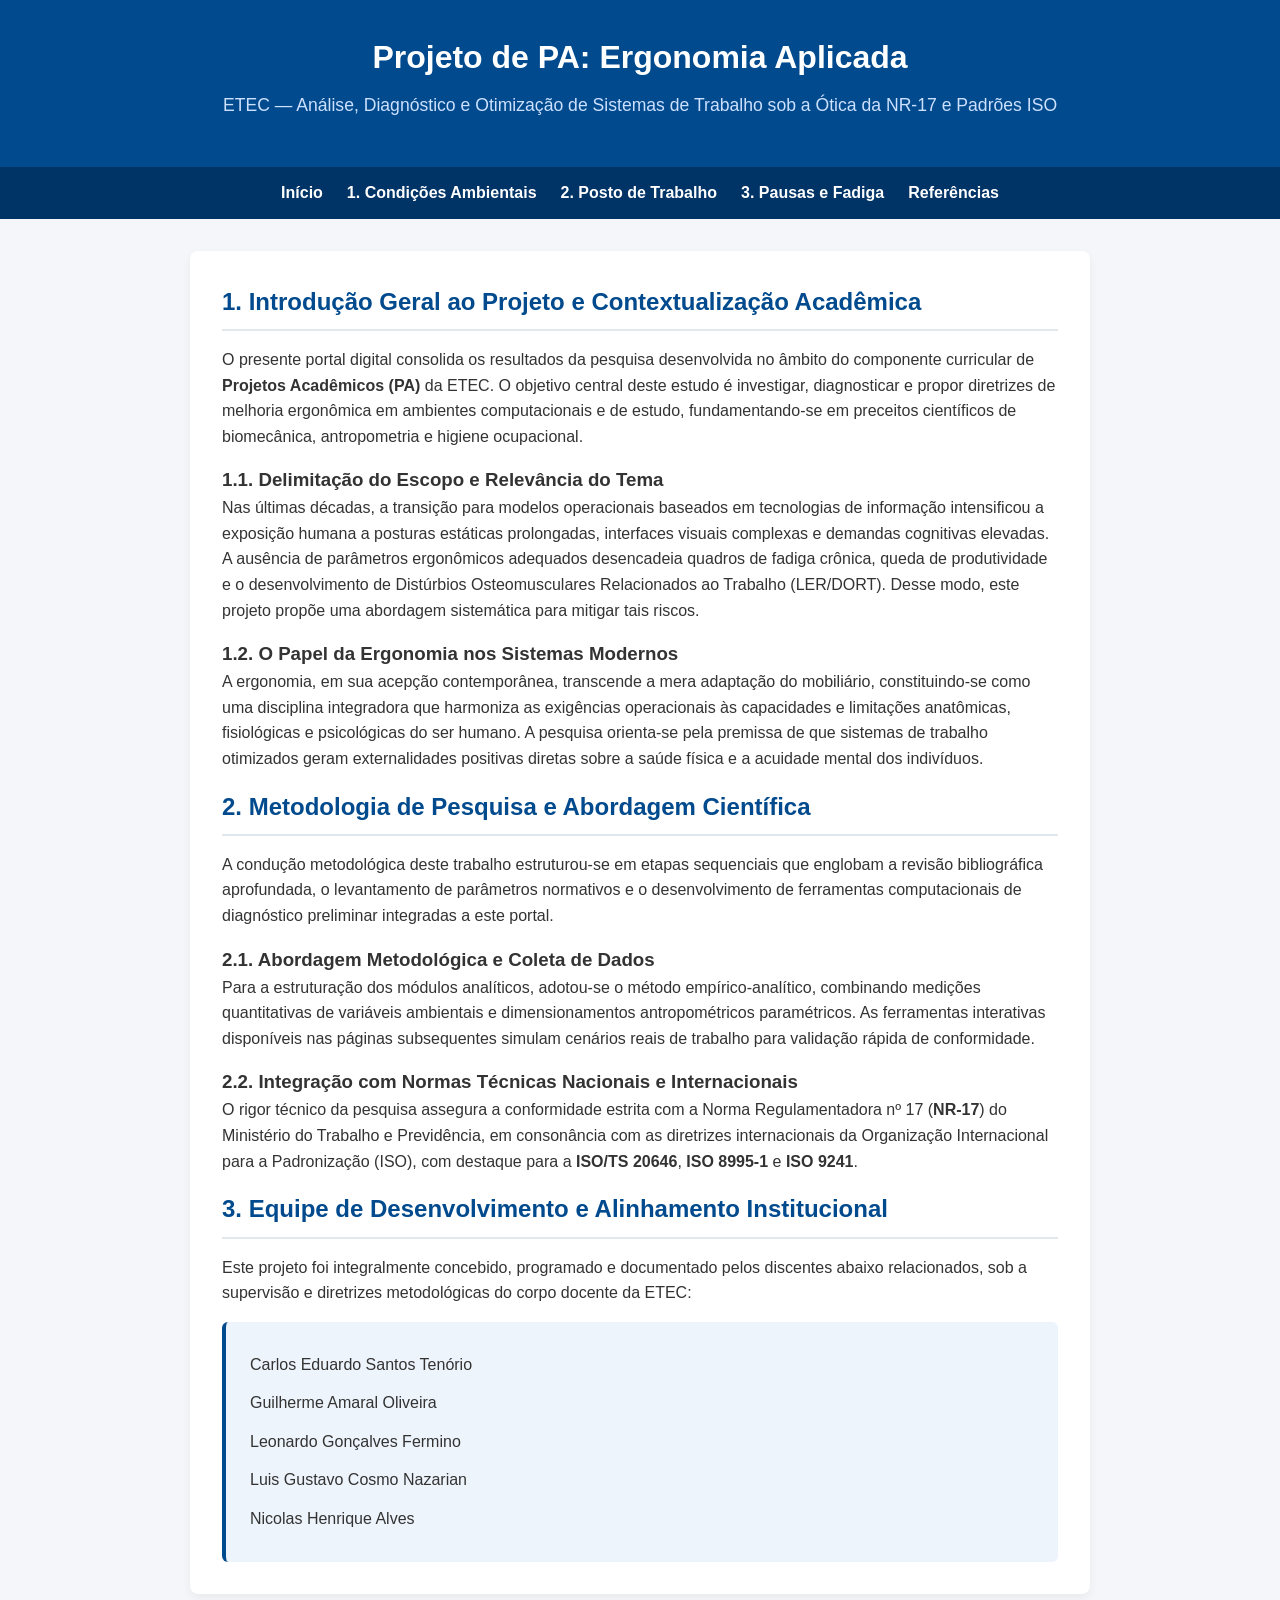
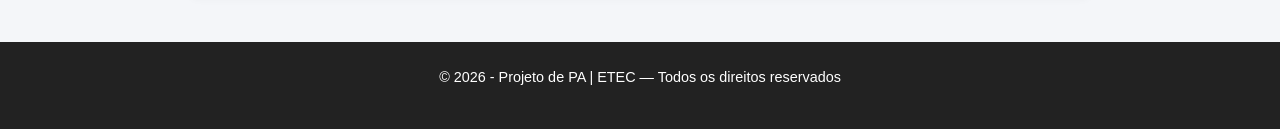
==== ERGONONIA PA/src/index.html @ 14e7c1ec "Add files via upload" ====
<!DOCTYPE html>
<html lang="pt-BR">
<head>
    <meta charset="UTF-8">
    <meta name="viewport" content="width=device-width, initial-scale=1.0">
    <title>Projeto de PA: Ergonomia Aplicada e Normatização Técnica</title>
    <link rel="stylesheet" href="style.css">
</head>
<body>

    <header>
        <h1>Projeto de PA: Ergonomia Aplicada</h1>
        <p>ETEC — Análise, Diagnóstico e Otimização de Sistemas de Trabalho sob a Ótica da NR-17 e Padrões ISO</p>
    </header>

    <nav>
        <a href="index.html">Início</a>
        <a href="item1_ambiente.html">1. Condições Ambientais</a>
        <a href="item2_posto.html">2. Posto de Trabalho</a>
        <a href="item3_pausas.html">3. Pausas e Fadiga</a>
        <a href="referencias.html">Referências</a>
    </nav>

    <div class="container">
        <h2>1. Introdução Geral ao Projeto e Contextualização Acadêmica</h2>
        <p>O presente portal digital consolida os resultados da pesquisa desenvolvida no âmbito do componente curricular de <strong>Projetos Acadêmicos (PA)</strong> da ETEC. O objetivo central deste estudo é investigar, diagnosticar e propor diretrizes de melhoria ergonômica em ambientes computacionais e de estudo, fundamentando-se em preceitos científicos de biomecânica, antropometria e higiene ocupacional.</p>
        
        <h3>1.1. Delimitação do Escopo e Relevância do Tema</h3>
        <p>Nas últimas décadas, a transição para modelos operacionais baseados em tecnologias de informação intensificou a exposição humana a posturas estáticas prolongadas, interfaces visuais complexas e demandas cognitivas elevadas. A ausência de parâmetros ergonômicos adequados desencadeia quadros de fadiga crônica, queda de produtividade e o desenvolvimento de Distúrbios Osteomusculares Relacionados ao Trabalho (LER/DORT). Desse modo, este projeto propõe uma abordagem sistemática para mitigar tais riscos.</p>

        <h3>1.2. O Papel da Ergonomia nos Sistemas Modernos</h3>
        <p>A ergonomia, em sua acepção contemporânea, transcende a mera adaptação do mobiliário, constituindo-se como uma disciplina integradora que harmoniza as exigências operacionais às capacidades e limitações anatômicas, fisiológicas e psicológicas do ser humano. A pesquisa orienta-se pela premissa de que sistemas de trabalho otimizados geram externalidades positivas diretas sobre a saúde física e a acuidade mental dos indivíduos.</p>

        <h2>2. Metodologia de Pesquisa e Abordagem Científica</h2>
        <p>A condução metodológica deste trabalho estruturou-se em etapas sequenciais que englobam a revisão bibliográfica aprofundada, o levantamento de parâmetros normativos e o desenvolvimento de ferramentas computacionais de diagnóstico preliminar integradas a este portal.</p>

        <h3>2.1. Abordagem Metodológica e Coleta de Dados</h3>
        <p>Para a estruturação dos módulos analíticos, adotou-se o método empírico-analítico, combinando medições quantitativas de variáveis ambientais e dimensionamentos antropométricos paramétricos. As ferramentas interativas disponíveis nas páginas subsequentes simulam cenários reais de trabalho para validação rápida de conformidade.</p>

        <h3>2.2. Integração com Normas Técnicas Nacionais e Internacionais</h3>
        <p>O rigor técnico da pesquisa assegura a conformidade estrita com a Norma Regulamentadora nº 17 (<strong>NR-17</strong>) do Ministério do Trabalho e Previdência, em consonância com as diretrizes internacionais da Organização Internacional para a Padronização (ISO), com destaque para a <strong>ISO/TS 20646</strong>, <strong>ISO 8995-1</strong> e <strong>ISO 9241</strong>.</p>

        <h2>3. Equipe de Desenvolvimento e Alinhamento Institucional</h2>
        <p>Este projeto foi integralmente concebido, programado e documentado pelos discentes abaixo relacionados, sob a supervisão e diretrizes metodológicas do corpo docente da ETEC:</p>

        <ul class="team-list">
            <li>Carlos Eduardo Santos Tenório</li>
            <li>Guilherme Amaral Oliveira</li>
            <li>Leonardo Gonçalves Fermino</li>
            <li>Luis Gustavo Cosmo Nazarian</li>
            <li>Nicolas Henrique Alves</li>
        </ul>
    </div>

    <footer>
        <p>&copy; 2026 - Projeto de PA | ETEC — Todos os direitos reservados</p>
    </footer>

</body>
</html>
---- ERGONONIA PA/src/style.css ----
* {
    margin: 0;
    padding: 0;
    box-sizing: border-box;
    font-family: 'Segoe UI', Tahoma, Geneva, Verdana, sans-serif;
}

body {
    background-color: #f4f6f9;
    color: #333;
    line-height: 1.6;
}

header {
    background: #004a8d;
    color: white;
    padding: 2rem;
    text-align: center;
}

header h1 {
    font-size: 2rem;
    margin-bottom: 0.5rem;
}

header p {
    font-size: 1.1rem;
    color: #cce0ff;
}

nav {
    background: #003366;
    display: flex;
    justify-content: center;
    gap: 1.5rem;
    padding: 0.8rem;
}

nav a {
    color: white;
    text-decoration: none;
    font-weight: 600;
    transition: color 0.3s;
}

nav a:hover {
    color: #4da6ff;
}

.container {
    max-width: 900px;
    margin: 2rem auto;
    background: white;
    padding: 2rem;
    border-radius: 8px;
    box-shadow: 0 4px 10px rgba(0,0,0,0.05);
}

h2 {
    color: #004a8d;
    margin-bottom: 1rem;
    border-bottom: 2px solid #e1e8ed;
    padding-bottom: 0.5rem;
}

p {
    margin-bottom: 1rem;
}

.team-list {
    list-style-type: none;
    background: #eef4fc;
    padding: 1.5rem;
    border-radius: 6px;
    margin-top: 1rem;
    border-left: 4px solid #004a8d;
}

.team-list li {
    padding: 0.4rem 0;
    font-weight: 500;
}

.form-group {
    margin-bottom: 1rem;
}

label {
    display: block;
    margin-bottom: 0.3rem;
    font-weight: bold;
}

input, select {
    width: 100%;
    padding: 0.7rem;
    border: 1px solid #ccc;
    border-radius: 4px;
    font-size: 1rem;
}

button {
    background: #004a8d;
    color: white;
    border: none;
    padding: 0.7rem 1.5rem;
    border-radius: 4px;
    cursor: pointer;
    font-size: 1rem;
    font-weight: bold;
    margin-top: 0.5rem;
    transition: background 0.3s;
}

button:hover {
    background: #003366;
}

.result {
    margin-top: 1.5rem;
    padding: 1rem;
    background: #eef9ee;
    border-left: 4px solid #28a745;
    border-radius: 4px;
}

footer {
    text-align: center;
    padding: 1.5rem;
    background: #222;
    color: white;
    margin-top: 3rem;
    font-size: 0.9rem;
}
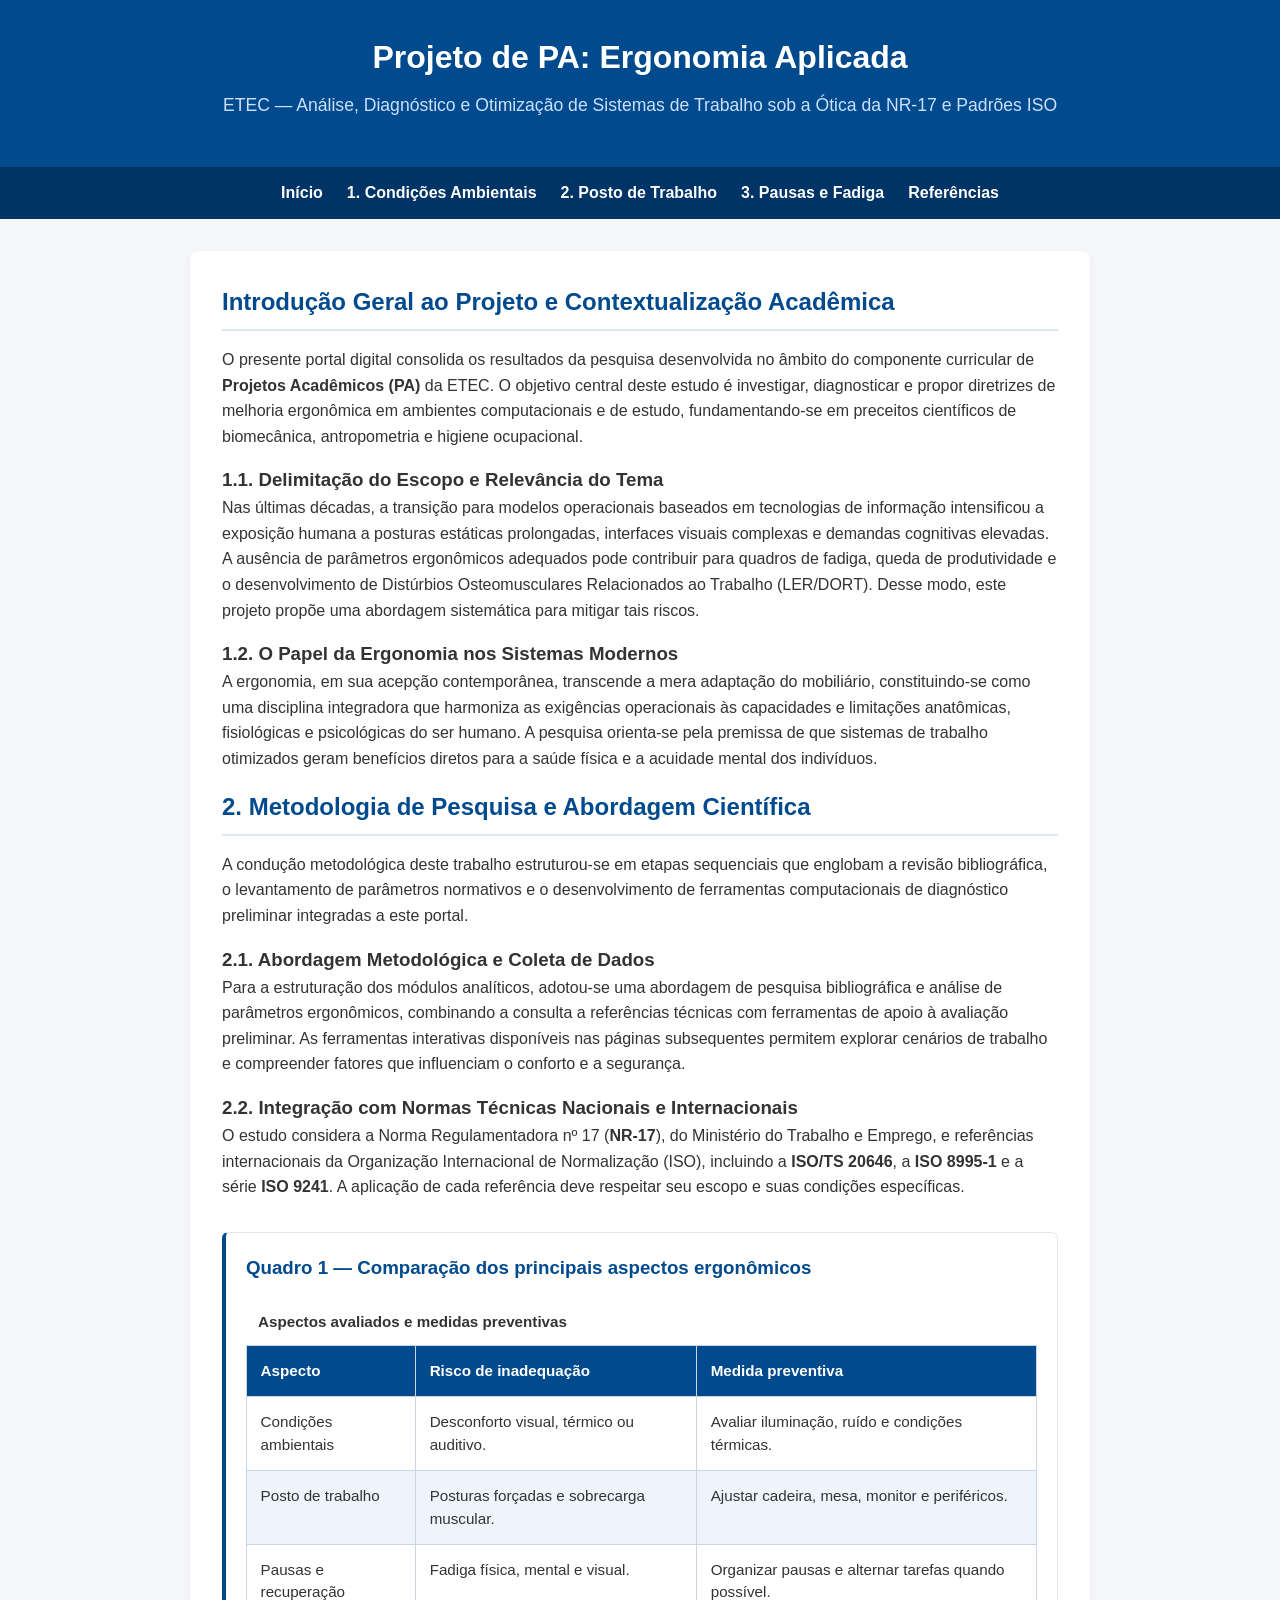
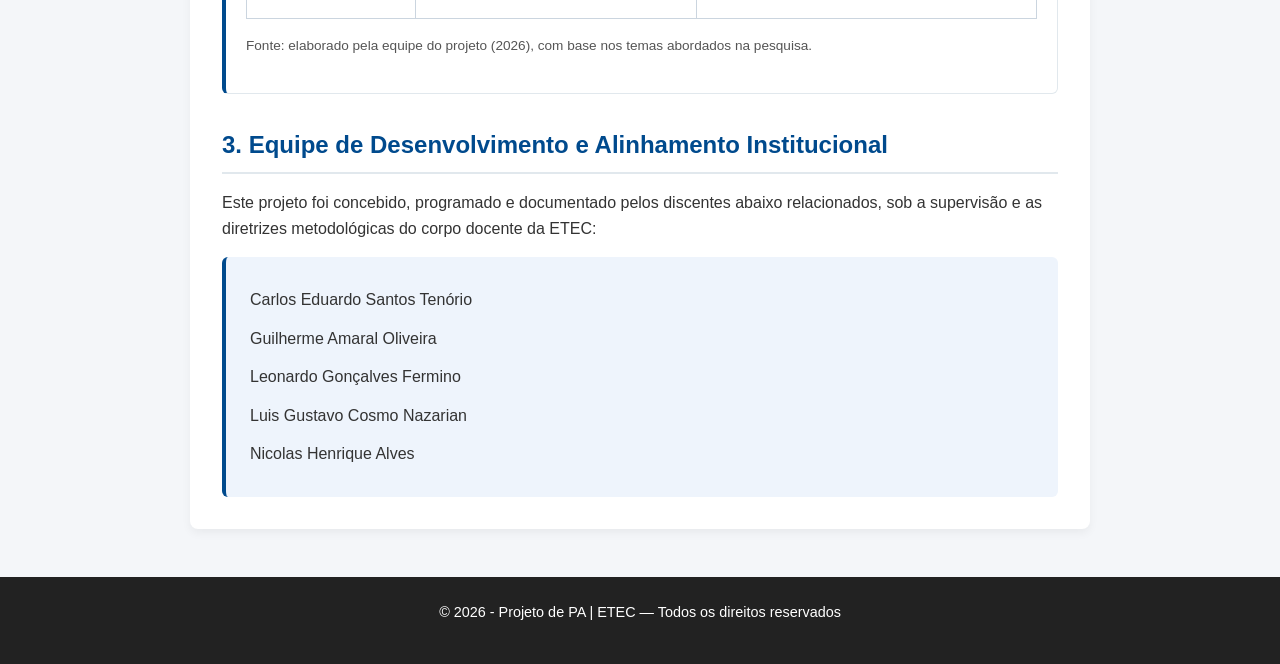
==== commit bf308590: "Add files via upload" ====
--- a/ERGONONIA PA/src/index.html
+++ b/ERGONONIA PA/src/index.html
@@ -5,6 +5,7 @@
     <meta name="viewport" content="width=device-width, initial-scale=1.0">
     <title>Projeto de PA: Ergonomia Aplicada e Normatização Técnica</title>
     <link rel="stylesheet" href="style.css">
+    <script src="script.js" defer></script>
 </head>
 <body>
 
@@ -21,27 +22,71 @@
         <a href="referencias.html">Referências</a>
     </nav>
 
-    <div class="container">
-        <h2>1. Introdução Geral ao Projeto e Contextualização Acadêmica</h2>
+    <main class="container">
+
+        <h2 data-referencia="Referência: BRASIL (2022); IIDA &amp; GUIMARÃES (2016).">Introdução Geral ao Projeto e Contextualização Acadêmica</h2>
+
         <p>O presente portal digital consolida os resultados da pesquisa desenvolvida no âmbito do componente curricular de <strong>Projetos Acadêmicos (PA)</strong> da ETEC. O objetivo central deste estudo é investigar, diagnosticar e propor diretrizes de melhoria ergonômica em ambientes computacionais e de estudo, fundamentando-se em preceitos científicos de biomecânica, antropometria e higiene ocupacional.</p>
-        
-        <h3>1.1. Delimitação do Escopo e Relevância do Tema</h3>
-        <p>Nas últimas décadas, a transição para modelos operacionais baseados em tecnologias de informação intensificou a exposição humana a posturas estáticas prolongadas, interfaces visuais complexas e demandas cognitivas elevadas. A ausência de parâmetros ergonômicos adequados desencadeia quadros de fadiga crônica, queda de produtividade e o desenvolvimento de Distúrbios Osteomusculares Relacionados ao Trabalho (LER/DORT). Desse modo, este projeto propõe uma abordagem sistemática para mitigar tais riscos.</p>
 
-        <h3>1.2. O Papel da Ergonomia nos Sistemas Modernos</h3>
-        <p>A ergonomia, em sua acepção contemporânea, transcende a mera adaptação do mobiliário, constituindo-se como uma disciplina integradora que harmoniza as exigências operacionais às capacidades e limitações anatômicas, fisiológicas e psicológicas do ser humano. A pesquisa orienta-se pela premissa de que sistemas de trabalho otimizados geram externalidades positivas diretas sobre a saúde física e a acuidade mental dos indivíduos.</p>
+        <h3 data-referencia="Referência: ISO 9241-11 (2018); KROEMER &amp; GRANDJEAN (2005).">1.1. Delimitação do Escopo e Relevância do Tema</h3>
 
-        <h2>2. Metodologia de Pesquisa e Abordagem Científica</h2>
-        <p>A condução metodológica deste trabalho estruturou-se em etapas sequenciais que englobam a revisão bibliográfica aprofundada, o levantamento de parâmetros normativos e o desenvolvimento de ferramentas computacionais de diagnóstico preliminar integradas a este portal.</p>
+        <p>Nas últimas décadas, a transição para modelos operacionais baseados em tecnologias de informação intensificou a exposição humana a posturas estáticas prolongadas, interfaces visuais complexas e demandas cognitivas elevadas. A ausência de parâmetros ergonômicos adequados pode contribuir para quadros de fadiga, queda de produtividade e o desenvolvimento de Distúrbios Osteomusculares Relacionados ao Trabalho (LER/DORT). Desse modo, este projeto propõe uma abordagem sistemática para mitigar tais riscos.</p>
 
-        <h3>2.1. Abordagem Metodológica e Coleta de Dados</h3>
-        <p>Para a estruturação dos módulos analíticos, adotou-se o método empírico-analítico, combinando medições quantitativas de variáveis ambientais e dimensionamentos antropométricos paramétricos. As ferramentas interativas disponíveis nas páginas subsequentes simulam cenários reais de trabalho para validação rápida de conformidade.</p>
+        <h3 data-referencia="Referência: IIDA, Itiro; GUIMARÃES, Lia B. M. Ergonomia: projeto e produção, 2016.">1.2. O Papel da Ergonomia nos Sistemas Modernos</h3>
 
-        <h3>2.2. Integração com Normas Técnicas Nacionais e Internacionais</h3>
-        <p>O rigor técnico da pesquisa assegura a conformidade estrita com a Norma Regulamentadora nº 17 (<strong>NR-17</strong>) do Ministério do Trabalho e Previdência, em consonância com as diretrizes internacionais da Organização Internacional para a Padronização (ISO), com destaque para a <strong>ISO/TS 20646</strong>, <strong>ISO 8995-1</strong> e <strong>ISO 9241</strong>.</p>
+        <p>A ergonomia, em sua acepção contemporânea, transcende a mera adaptação do mobiliário, constituindo-se como uma disciplina integradora que harmoniza as exigências operacionais às capacidades e limitações anatômicas, fisiológicas e psicológicas do ser humano. A pesquisa orienta-se pela premissa de que sistemas de trabalho otimizados geram benefícios diretos para a saúde física e a acuidade mental dos indivíduos.</p>
 
-        <h2>3. Equipe de Desenvolvimento e Alinhamento Institucional</h2>
-        <p>Este projeto foi integralmente concebido, programado e documentado pelos discentes abaixo relacionados, sob a supervisão e diretrizes metodológicas do corpo docente da ETEC:</p>
+        <h2 data-referencia="Referência: ISO/TS 20646 (2014); DUL &amp; WEERDMEESTER (2012).">2. Metodologia de Pesquisa e Abordagem Científica</h2>
+
+        <p>A condução metodológica deste trabalho estruturou-se em etapas sequenciais que englobam a revisão bibliográfica, o levantamento de parâmetros normativos e o desenvolvimento de ferramentas computacionais de diagnóstico preliminar integradas a este portal.</p>
+
+        <h3 data-referencia="Referência: DUL, Jan; WEERDMEESTER, Bernard. Ergonomia prática, 2012.">2.1. Abordagem Metodológica e Coleta de Dados</h3>
+
+        <p>Para a estruturação dos módulos analíticos, adotou-se uma abordagem de pesquisa bibliográfica e análise de parâmetros ergonômicos, combinando a consulta a referências técnicas com ferramentas de apoio à avaliação preliminar. As ferramentas interativas disponíveis nas páginas subsequentes permitem explorar cenários de trabalho e compreender fatores que influenciam o conforto e a segurança.</p>
+
+        <h3 data-referencia="Referência: Norma Regulamentadora nº 17 (NR-17); ISO 8995-1 (2002).">2.2. Integração com Normas Técnicas Nacionais e Internacionais</h3>
+
+        <p>O estudo considera a Norma Regulamentadora nº 17 (<strong>NR-17</strong>), do Ministério do Trabalho e Emprego, e referências internacionais da Organização Internacional de Normalização (ISO), incluindo a <strong>ISO/TS 20646</strong>, a <strong>ISO 8995-1</strong> e a série <strong>ISO 9241</strong>. A aplicação de cada referência deve respeitar seu escopo e suas condições específicas.</p>
+
+        <section class="comparison-section">
+            <h3 data-referencia="Referência: Elaborado pela equipe do projeto (2026) com base na NR-17.">Quadro 1 — Comparação dos principais aspectos ergonômicos</h3>
+
+            <div class="table-wrapper">
+                <table class="comparison-table">
+                    <caption>Aspectos avaliados e medidas preventivas</caption>
+                    <thead>
+                        <tr>
+                            <th scope="col">Aspecto</th>
+                            <th scope="col">Risco de inadequação</th>
+                            <th scope="col">Medida preventiva</th>
+                        </tr>
+                    </thead>
+                    <tbody>
+                        <tr>
+                            <td>Condições ambientais</td>
+                            <td>Desconforto visual, térmico ou auditivo.</td>
+                            <td>Avaliar iluminação, ruído e condições térmicas.</td>
+                        </tr>
+                        <tr>
+                            <td>Posto de trabalho</td>
+                            <td>Posturas forçadas e sobrecarga muscular.</td>
+                            <td>Ajustar cadeira, mesa, monitor e periféricos.</td>
+                        </tr>
+                        <tr>
+                            <td>Pausas e recuperação</td>
+                            <td>Fadiga física, mental e visual.</td>
+                            <td>Organizar pausas e alternar tarefas quando possível.</td>
+                        </tr>
+                    </tbody>
+                </table>
+            </div>
+
+            <p class="table-note">Fonte: elaborado pela equipe do projeto (2026), com base nos temas abordados na pesquisa.</p>
+        </section>
+
+        <h2 data-referencia="Referência: Diretrizes Institucionais ETEC (2026).">3. Equipe de Desenvolvimento e Alinhamento Institucional</h2>
+
+        <p>Este projeto foi concebido, programado e documentado pelos discentes abaixo relacionados, sob a supervisão e as diretrizes metodológicas do corpo docente da ETEC:</p>
 
         <ul class="team-list">
             <li>Carlos Eduardo Santos Tenório</li>
@@ -50,7 +95,8 @@
             <li>Luis Gustavo Cosmo Nazarian</li>
             <li>Nicolas Henrique Alves</li>
         </ul>
-    </div>
+
+    </main>
 
     <footer>
         <p>&copy; 2026 - Projeto de PA | ETEC — Todos os direitos reservados</p>
--- a/ERGONONIA PA/src/style.css
+++ b/ERGONONIA PA/src/style.css
@@ -131,4 +131,160 @@
     color: white;
     margin-top: 3rem;
     font-size: 0.9rem;
-}+} 
+
+
+/* =========================================
+   IDENTIFICAÇÃO DA FONTE DOS TÍTULOS
+   ========================================= */
+
+h1,
+h2,
+h3,
+h4,
+h5,
+h6 {
+    cursor: help;
+}
+
+/* Balão informativo criado pelo JavaScript */
+.font-tooltip {
+    position: fixed;
+    z-index: 9999;
+    max-width: min(320px, calc(100vw - 24px));
+    padding: 10px 14px;
+    background: #003366;
+    color: #ffffff;
+    border: 1px solid #4da6ff;
+    border-radius: 6px;
+    box-shadow: 0 4px 14px rgba(0, 0, 0, 0.22);
+    font-family: Arial, sans-serif;
+    font-size: 13px;
+    line-height: 1.5;
+    pointer-events: none;
+    opacity: 0;
+    visibility: hidden;
+    transition: opacity 0.15s ease;
+    overflow-wrap: anywhere;
+}
+
+.font-tooltip.visible {
+    opacity: 1;
+    visibility: visible;
+}
+
+/* =========================================
+   TABELAS COMPARATIVAS
+   ========================================= */
+
+.comparison-section {
+    margin: 2rem 0;
+    padding: 1.25rem;
+    background: #ffffff;
+    border: 1px solid #e1e8ed;
+    border-left: 4px solid #004a8d;
+    border-radius: 6px;
+}
+
+.comparison-section h3 {
+    color: #004a8d;
+    margin-bottom: 0.75rem;
+}
+
+.comparison-section p {
+    margin-bottom: 1rem;
+}
+
+.table-wrapper {
+    width: 100%;
+    overflow-x: auto;
+    margin: 1rem 0;
+}
+
+.comparison-table {
+    width: 100%;
+    border-collapse: collapse;
+    background: #ffffff;
+    font-size: 0.95rem;
+    line-height: 1.5;
+}
+
+.comparison-table caption {
+    padding: 0.75rem;
+    color: #333333;
+    font-weight: bold;
+    text-align: left;
+    caption-side: top;
+}
+
+.comparison-table th,
+.comparison-table td {
+    border: 1px solid #cbd5df;
+    padding: 0.85rem;
+    text-align: left;
+    vertical-align: top;
+}
+
+.comparison-table thead th {
+    background: #004a8d;
+    color: #ffffff;
+    font-weight: bold;
+}
+
+.comparison-table tbody tr:nth-child(even) {
+    background: #eef4fc;
+}
+
+.comparison-table tbody tr:hover {
+    background: #e1edfa;
+}
+
+.table-note {
+    margin-top: 0.75rem;
+    color: #555555;
+    font-size: 0.85rem;
+}
+
+/* Acessibilidade: foco visível por teclado */
+h1:focus-visible,
+h2:focus-visible,
+h3:focus-visible,
+h4:focus-visible,
+h5:focus-visible,
+h6:focus-visible {
+    outline: 2px solid #4da6ff;
+    outline-offset: 4px;
+}
+
+/* Adaptação para dispositivos móveis */
+@media (max-width: 600px) {
+    .container {
+        padding: 1rem;
+        margin: 1rem;
+    }
+
+    .comparison-section {
+        padding: 0.75rem;
+    }
+
+    .comparison-table {
+        font-size: 0.85rem;
+    }
+
+    .comparison-table th,
+    .comparison-table td {
+        padding: 0.6rem;
+        min-width: 115px;
+    }
+
+    nav {
+        flex-wrap: wrap;
+        gap: 0.75rem;
+    }
+}
+
+@media (prefers-reduced-motion: reduce) {
+    .font-tooltip {
+        transition: none;
+    }
+}
